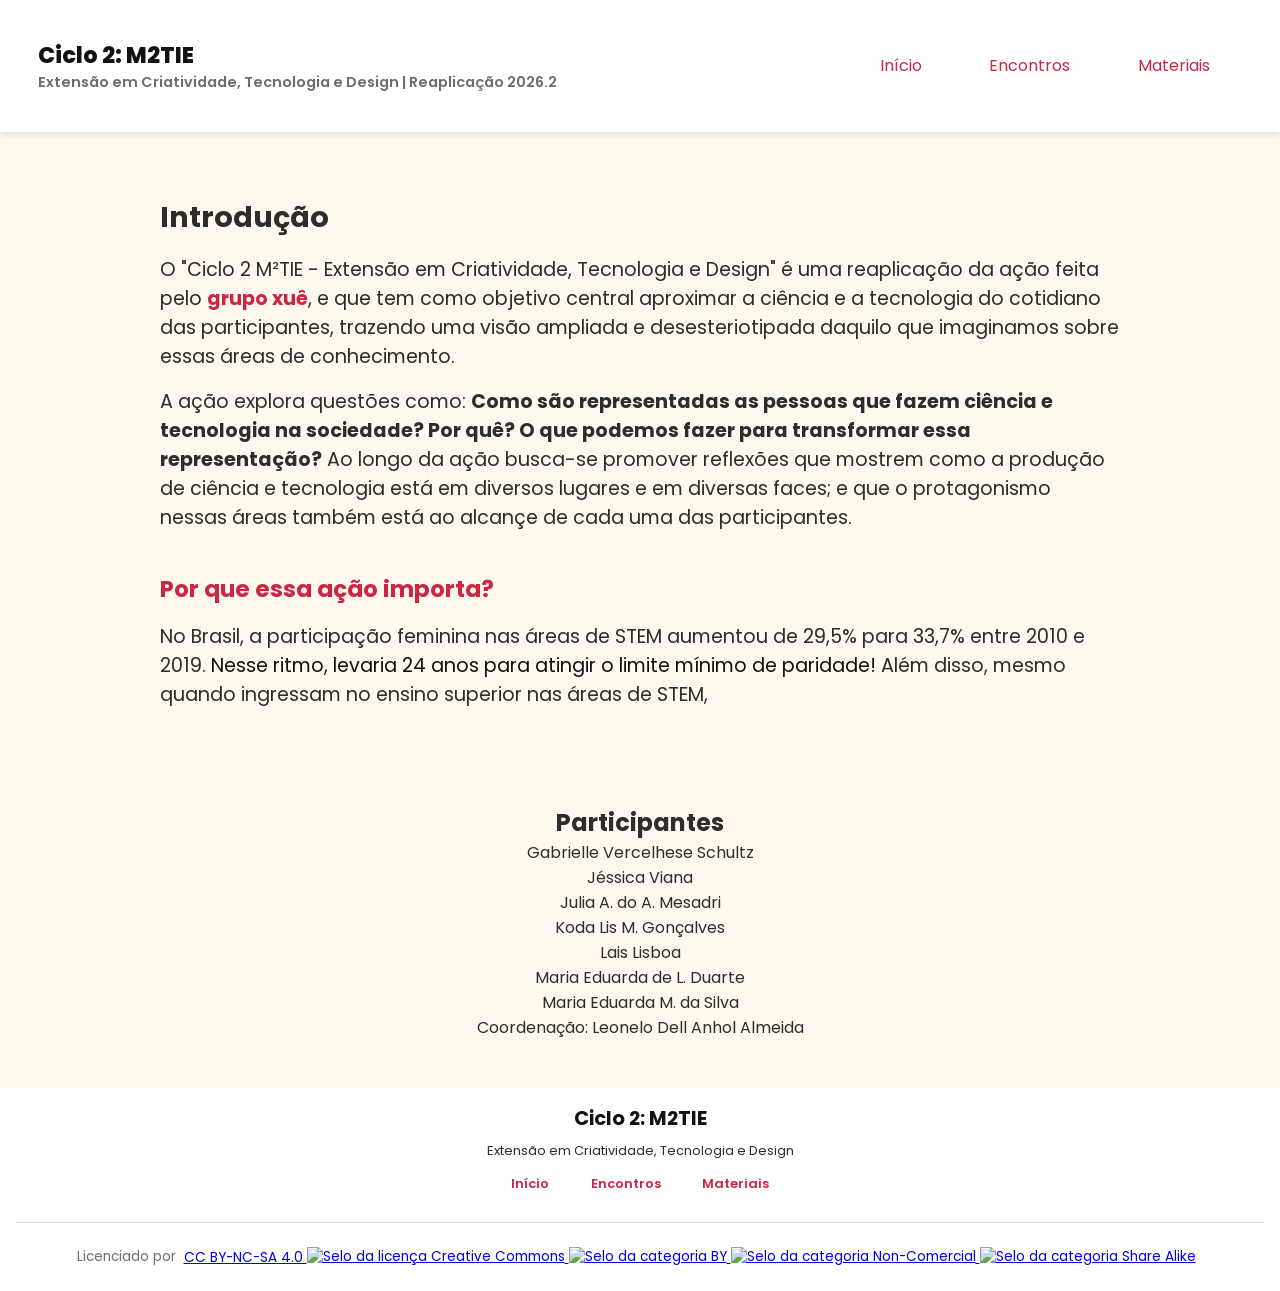
==== index.html @ d6389ebe "updated footer" ====
<!DOCTYPE html>
<html lang="pt-BR">

<head>
    <meta charset="UTF-8">
    <meta name="viewport" content="width=device-width, initial-scale=1.0">
    <meta name="description" content="Descricao e guia do Ciclo 2 M2TIE: Quem faz ciência e tecnologia?">
    <link rel="stylesheet" href="main.css">
    <link rel="preconnect" href="https://fonts.googleapis.com">
    <link rel="preconnect" href="https://fonts.gstatic.com" crossorigin>
    <link
        href="https://fonts.googleapis.com/css2?family=Poppins:ital,wght@0,100;0,200;0,300;0,400;0,500;0,600;0,700;0,800;0,900;1,100;1,200;1,300;1,400;1,500;1,600;1,700;1,800;1,900&display=swap"
        rel="stylesheet">
    <title>Ciclo 2: M2TIE (Reaplicação 2026.2)</title>
</head>

<body>
    <header>
        <div class=nome>
            <h1><a href="index.html">Ciclo 2: M2TIE</a></h1>
            <h2>Extensão em Criatividade, Tecnologia e Design | Reaplicação 2026.2</h2>
        </div>

        <nav id="menu" aria-label="Menu de Navegação">
            <ul>
                <li><a href="index.html">Início</a></li>
                <li><a href="encontros.html">Encontros</a></li>
                <li><a href="materiais.html">Materiais</a></li>
            </ul>
        </nav>
    </header>

    <main id="main content" aria-label="Conteúdo Principal">
        <div class="info">
            <h2>Introdução</h2>
            <p>O "Ciclo 2 M²TIE - Extensão em Criatividade, Tecnologia e Design" é uma reaplicação da ação feita pelo <a
                    href=https://utfpr.curitiba.br/grupoxue/ target="_blank" span class="destaque">grupo xuê</span
                        class="destaque"></a>, e que tem como objetivo central aproximar a ciência e a tecnologia do
                cotidiano das participantes, trazendo uma visão ampliada e desesteriotipada daquilo que imaginamos sobre
                essas áreas de conhecimento.</p>
            <p>A ação explora questões como: <strong>Como são representadas as pessoas que fazem ciência e tecnologia na
                    sociedade? Por quê? O que podemos fazer para transformar essa representação?</strong> Ao longo da
                ação busca-se promover reflexões que mostrem como a produção de ciência e tecnologia está em diversos
                lugares e em diversas faces; e que o protagonismo nessas áreas também está ao alcançe de cada uma das
                participantes.</p>
            <h3>Por que essa ação importa?</h3>
            <p>No Brasil, a participação feminina nas áreas de STEM aumentou de 29,5% para 33,7% entre 2010 e 2019. <a
                    href=https://doi.org/10.5753/wit.2023.229472 target="_blank" span class="referenciado"> Nesse ritmo,
                    levaria 24 anos para atingir o limite mínimo de paridade!</a> Além disso, mesmo quando ingressam no
                ensino superior nas áreas de STEM, </p>
        </div>
    </main>
    <section>
        <div class="participantes">
            <h3>Participantes</h3>
            <p>Gabrielle Vercelhese Schultz</p>
            <p>Jéssica Viana</p>
            <p>Julia A. do A. Mesadri</p>
            <p>Koda Lis M. Gonçalves</p>
            <p>Lais Lisboa</p>
            <p>Maria Eduarda de L. Duarte</p>
            <p>Maria Eduarda M. da Silva</p>
            <p>Coordenação: Leonelo Dell Anhol Almeida</p>
        </div>
    </section>
    <footer>
        <div class="footer-content">
            <h2>Ciclo 2: M2TIE</h2>
            <p>Extensão em Criatividade, Tecnologia e Design</p>
        </div>
        <div class="footer-links">
            <a href="#">Início</a>
            <a href="#">Encontros</a>
            <a href="#">Materiais</a>
        </div>
        <div class="footer-licenca">
            <p>Licenciado por </p>
            <a href="https://creativecommons.org/licenses/by-nc-sa/4.0/?ref=chooser-v1" target="_blank"
                title="Redirecionamento para site externo." rel="license noopener noreferrer"
                style="display: inline-block">CC BY-NC-SA 4.0
                <img class="cc-icons" src="https://mirrors.creativecommons.org/presskit/icons/cc.svg?ref=chooser-v1"
                    alt="Selo da licença Creative Commons" />
                <img class="cc-icons" src="https://mirrors.creativecommons.org/presskit/icons/by.svg?ref=chooser-v1"
                    alt="Selo da categoria BY" />
                <img class="cc-icons" src="https://mirrors.creativecommons.org/presskit/icons/nc.svg?ref=chooser-v1"
                    alt="Selo da categoria Non-Comercial" />
                <img class="cc-icons" src="https://mirrors.creativecommons.org/presskit/icons/sa.svg?ref=chooser-v1"
                    alt="Selo da categoria Share Alike " />
            </a>
            </p>
        </div>
    </footer>
</body>

</html>
---- main.css ----
* {
    margin: 0;
    padding: 0;
    box-sizing: border-box;
}

body {
    background-color: #fff8ee;
    color: #2D2D2D;
    font-family: "Poppins";
    align-items: center;
    min-height: 100vh;
    display: flex;
    flex-direction: column;
}

header {
    width: 100%;
    display: flex;
    padding: 3%;
    justify-content: space-between;
    align-items: center;
    background-color: white;
    box-shadow: 0 4px 4px rgba(145, 113, 102, 0.158);
}

header a {
    text-decoration: none;
    color: #131212
}

header h1 {
    letter-spacing: 0rem;
    font-weight: 800
}

header nav ul {
    display: flex;
    gap: 0.2rem;
    list-style-type: none;
}

header h1 {
    font-size: 1.4rem;
    color: #131212
}

header nav a {
    color: #cd2643;
    align-items: center;
    text-decoration: none;
    font-size: 1rem;
    margin: 0 1rem;
    padding: 0.5rem 1rem;
}

header nav a:hover {
    font-weight: 600;
    background-color: #e72848;
    color: #fdf7ef;
    transition: 0.4s
}

header h2 {
    font-size: 0.9rem;
    color: #6D6D6D;
    font-weight: 600;
}

main {
    width: 80%;
    padding: 2rem;
    margin-top: 2rem;
    margin-bottom: 3rem;
    display: flex;
}

.info {
    align-items: center;
    justify-content: space-between;
    margin-bottom: 1rem;
    font-size: larger;
}

.info h3 {
    align-items: center;
    justify-content: space-between;
    margin-top: 2.5rem;
    font-size: larger;
    color:#cd2643
}

.info p {
    margin-top: 1rem;
}

footer {
    margin-top: auto;
    width: 100%;
    display: flex;
    flex-direction: column;
    justify-content: space-between;
    font-size: small;
    background-color: white;
    padding: 1rem;
    margin-top: 3rem
}

.footer-content {
    text-align: center;
    margin-bottom: 0.5rem;
}

.footer-content h2 {
    color: #131212;
    margin-bottom: 0.5rem;
}

.footer-links {
    display: flex;
    justify-content: center;
    gap: 2rem;
    margin-bottom: 1.5rem;
}

.footer-links a {
    padding: 0.3rem;
    color: #cd2643;
    text-decoration: none;
    transition: 0.3s;
    font-weight: 600;
}

.footer-links a:hover {
    color:#fff8ee;
    background-color: #e02847;
    font-weight: 800;
}

.participantes{
    text-align: center;
}

.participantes h3 {
    color: #2D2D2D;
    font-size: 1.5rem;
}

.footer-licenca {
    justify-content: center;
    display: flex;
    align-items: center;
    text-align: center;
    border-top: 1px solid #e5e0da;
    padding-top: 1rem;
    font-size: 0.85rem;
    color: #6D6D6D;
}


.footer-licenca p{
    padding: 0.5rem;
}

.cc-icons {
    height: 22px;
    vertical-align: text-bottom;
    display: inline;
}

.destaque {
    color: #cd2643;
    font-weight: 700;
    text-decoration: none;
}

.destaque:hover {
    text-decoration: undelrine;
    color: #e72848;
}

.referenciado {
    color:#131212;
    font-weight: 400;
    text-decoration: none;
}

.referenciado:hover {
    text-decoration: undelrine;
    color: #e72848;
    transition: 0.6s
}
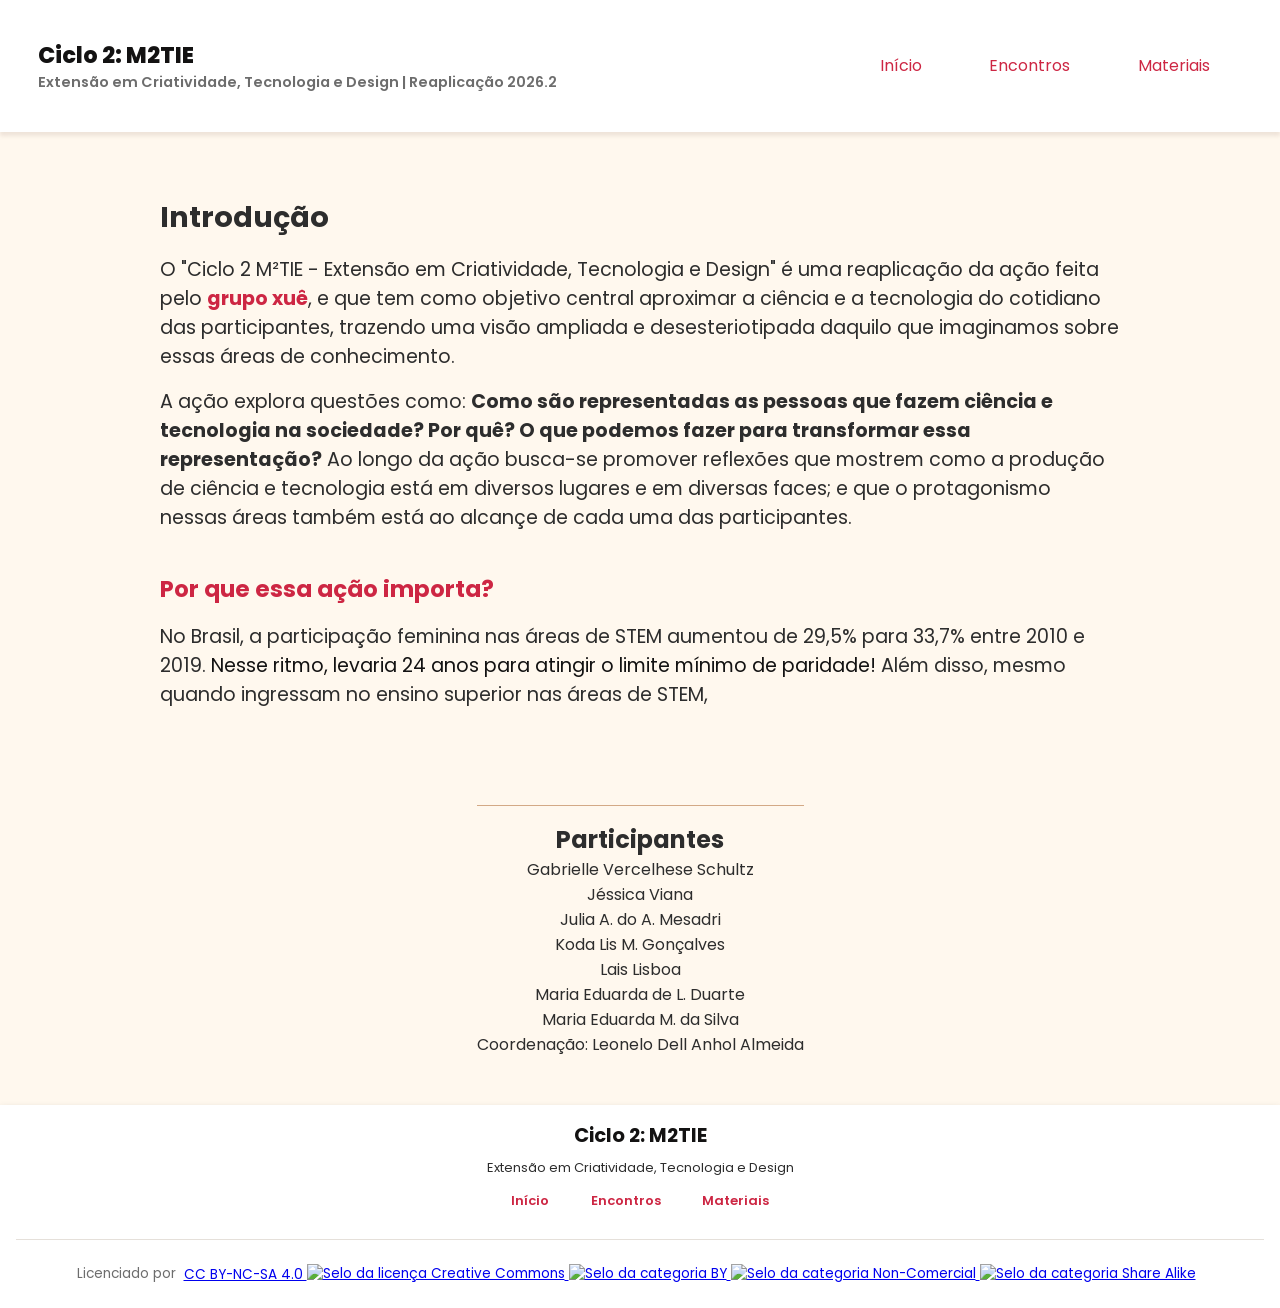
==== commit 0683b5d5: "fixed footer links" ====
--- a/index.html
+++ b/index.html
@@ -69,9 +69,9 @@
             <p>Extensão em Criatividade, Tecnologia e Design</p>
         </div>
         <div class="footer-links">
-            <a href="#">Início</a>
-            <a href="#">Encontros</a>
-            <a href="#">Materiais</a>
+            <a href="index.html">Início</a>
+            <a href="encontros.html">Encontros</a>
+            <a href="materiais.html">Materiais</a>
         </div>
         <div class="footer-licenca">
             <p>Licenciado por </p>
--- a/main.css
+++ b/main.css
@@ -87,7 +87,7 @@
     justify-content: space-between;
     margin-top: 2.5rem;
     font-size: larger;
-    color:#cd2643
+    color: #cd2643
 }
 
 .info p {
@@ -103,7 +103,8 @@
     font-size: small;
     background-color: white;
     padding: 1rem;
-    margin-top: 3rem
+    margin-top: 3rem;
+    box-shadow: 0 4px 8px rgba(0, 0, 0, 0.2);
 }
 
 .footer-content {
@@ -132,12 +133,14 @@
 }
 
 .footer-links a:hover {
-    color:#fff8ee;
+    color: #fff8ee;
     background-color: #e02847;
     font-weight: 800;
 }
 
-.participantes{
+.participantes {
+    border-top: 1px solid #d3a986;
+    padding-top: 1rem;
     text-align: center;
 }
 
@@ -158,7 +161,7 @@
 }
 
 
-.footer-licenca p{
+.footer-licenca p {
     padding: 0.5rem;
 }
 
@@ -180,7 +183,7 @@
 }
 
 .referenciado {
-    color:#131212;
+    color: #131212;
     font-weight: 400;
     text-decoration: none;
 }
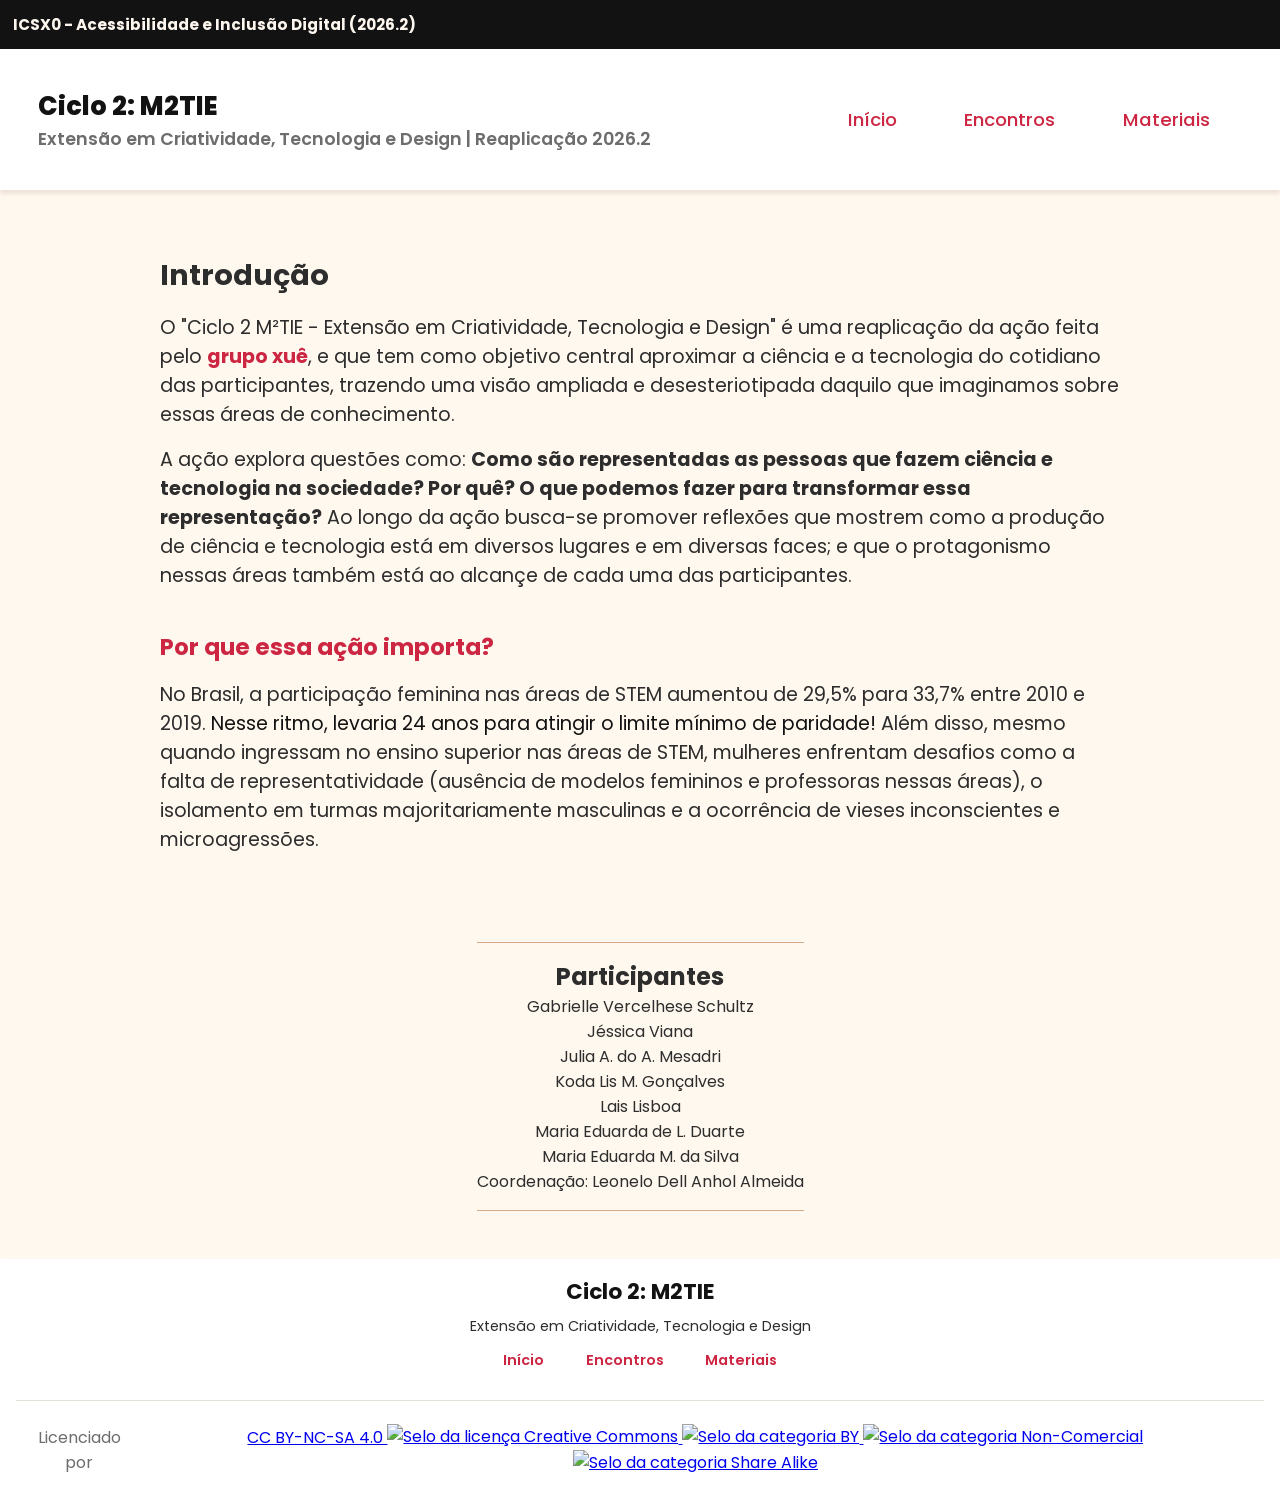
==== commit 5853aab1: "correcao de acordo com especificacao no moodle" ====
--- a/index.html
+++ b/index.html
@@ -4,7 +4,7 @@
 <head>
     <meta charset="UTF-8">
     <meta name="viewport" content="width=device-width, initial-scale=1.0">
-    <meta name="description" content="Descricao e guia do Ciclo 2 M2TIE: Quem faz ciência e tecnologia?">
+    <meta name="description" content="Ciclo 2 M2TIE: Extensão em Criatividade, Tecnologia e Design | Reaplicação 2026">
     <link rel="stylesheet" href="main.css">
     <link rel="preconnect" href="https://fonts.googleapis.com">
     <link rel="preconnect" href="https://fonts.gstatic.com" crossorigin>
@@ -16,22 +16,27 @@
 
 <body>
     <header>
-        <div class=nome>
-            <h1><a href="index.html">Ciclo 2: M2TIE</a></h1>
-            <h2>Extensão em Criatividade, Tecnologia e Design | Reaplicação 2026.2</h2>
+        <div class="top-header">
+            <h3>ICSX0 - Acessibilidade e Inclusão Digital (2026.2)</h3>
         </div>
+        <div class="bottom-header">
+            <div class=nome>
+                <h1><a href="index.html">Ciclo 2: M2TIE</a></h1>
+                <h2>Extensão em Criatividade, Tecnologia e Design | Reaplicação 2026.2</h2>
+            </div>
 
-        <nav id="menu" aria-label="Menu de Navegação">
-            <ul>
-                <li><a href="index.html">Início</a></li>
-                <li><a href="encontros.html">Encontros</a></li>
-                <li><a href="materiais.html">Materiais</a></li>
-            </ul>
-        </nav>
+            <nav id="menu" aria-label="Menu de Navegação">
+                <ul>
+                    <li><a href="index.html">Início</a></li>
+                    <li><a href="encontros.html">Encontros</a></li>
+                    <li><a href="materiais.html">Materiais</a></li>
+                </ul>
+            </nav>
+        </div>
     </header>
 
     <main id="main content" aria-label="Conteúdo Principal">
-        <div class="info">
+        <section class="info">
             <h2>Introdução</h2>
             <p>O "Ciclo 2 M²TIE - Extensão em Criatividade, Tecnologia e Design" é uma reaplicação da ação feita pelo <a
                     href=https://utfpr.curitiba.br/grupoxue/ target="_blank" span class="destaque">grupo xuê</span
@@ -44,11 +49,16 @@
                 lugares e em diversas faces; e que o protagonismo nessas áreas também está ao alcançe de cada uma das
                 participantes.</p>
             <h3>Por que essa ação importa?</h3>
-            <p>No Brasil, a participação feminina nas áreas de STEM aumentou de 29,5% para 33,7% entre 2010 e 2019. <a
-                    href=https://doi.org/10.5753/wit.2023.229472 target="_blank" span class="referenciado"> Nesse ritmo,
-                    levaria 24 anos para atingir o limite mínimo de paridade!</a> Além disso, mesmo quando ingressam no
-                ensino superior nas áreas de STEM, </p>
-        </div>
+            <p>No Brasil, a participação feminina nas áreas de STEM aumentou de 29,5% para 33,7% entre 2010 e 2019.
+                <a href=https://doi.org/10.5753/wit.2023.229472 target="_blank" span class="referenciado"> Nesse
+                    ritmo,
+                    levaria 24 anos para atingir o limite mínimo de paridade!</a> Além disso, mesmo quando ingressam
+                no
+                ensino superior nas áreas de STEM, mulheres enfrentam desafios como a falta de representatividade
+                (ausência de modelos femininos e professoras nessas áreas), o isolamento em turmas majoritariamente
+                masculinas e a ocorrência de vieses inconscientes e microagressões.
+            </p>
+        </section>
     </main>
     <section>
         <div class="participantes">
@@ -63,6 +73,7 @@
             <p>Coordenação: Leonelo Dell Anhol Almeida</p>
         </div>
     </section>
+
     <footer>
         <div class="footer-content">
             <h2>Ciclo 2: M2TIE</h2>
--- a/main.css
+++ b/main.css
@@ -7,7 +7,7 @@
 body {
     background-color: #fff8ee;
     color: #2D2D2D;
-    font-family: "Poppins";
+    font-family: "Poppins",system-ui, -apple-system, BlinkMacSystemFont, 'Segoe UI', Roboto, Oxygen, Ubuntu, Cantarell, 'Open Sans', 'Helvetica Neue', sans-serif;
     align-items: center;
     min-height: 100vh;
     display: flex;
@@ -16,12 +16,26 @@
 
 header {
     width: 100%;
-    display: flex;
-    padding: 3%;
-    justify-content: space-between;
     align-items: center;
     background-color: white;
     box-shadow: 0 4px 4px rgba(145, 113, 102, 0.158);
+}
+
+.bottom-header{
+    display: flex;
+    justify-content: space-between;
+    padding: 3%;
+    background-color: white;
+    align-items: center;
+}
+
+.top-header{
+    display: flex;
+    flex-direction: column;
+    background-color: #131212;
+    padding: 1%;
+    font-size: small;
+    color: #fdf7ef
 }
 
 header a {
@@ -41,7 +55,7 @@
 }
 
 header h1 {
-    font-size: 1.4rem;
+    font-size: 1.6rem;
     color: #131212
 }
 
@@ -49,7 +63,8 @@
     color: #cd2643;
     align-items: center;
     text-decoration: none;
-    font-size: 1rem;
+    font-size: 1.15rem;
+    font-weight: 500;
     margin: 0 1rem;
     padding: 0.5rem 1rem;
 }
@@ -62,7 +77,7 @@
 }
 
 header h2 {
-    font-size: 0.9rem;
+    font-size: 1.1rem;
     color: #6D6D6D;
     font-weight: 600;
 }
@@ -78,7 +93,7 @@
 .info {
     align-items: center;
     justify-content: space-between;
-    margin-bottom: 1rem;
+    margin-bottom: 0.5rem;
     font-size: larger;
 }
 
@@ -92,6 +107,11 @@
 
 .info p {
     margin-top: 1rem;
+}
+
+.info div{
+    display: flex;
+    align-items: center;
 }
 
 footer {
@@ -104,12 +124,13 @@
     background-color: white;
     padding: 1rem;
     margin-top: 3rem;
-    box-shadow: 0 4px 8px rgba(0, 0, 0, 0.2);
+    box-shadow: 0 12px 12px rgba(49, 44, 44, 0.2);
 }
 
 .footer-content {
     text-align: center;
     margin-bottom: 0.5rem;
+    font-size: 0.9rem;
 }
 
 .footer-content h2 {
@@ -129,6 +150,7 @@
     color: #cd2643;
     text-decoration: none;
     transition: 0.3s;
+    font-size: 0.9rem;
     font-weight: 600;
 }
 
@@ -142,6 +164,8 @@
     border-top: 1px solid #d3a986;
     padding-top: 1rem;
     text-align: center;
+    border-bottom: 1px solid #d3a986;
+    padding-bottom: 1rem;
 }
 
 .participantes h3 {
@@ -156,10 +180,9 @@
     text-align: center;
     border-top: 1px solid #e5e0da;
     padding-top: 1rem;
-    font-size: 0.85rem;
+    font-size: 1rem;
     color: #6D6D6D;
 }
-
 
 .footer-licenca p {
     padding: 0.5rem;
@@ -192,4 +215,19 @@
     text-decoration: undelrine;
     color: #e72848;
     transition: 0.6s
+}
+
+.materiais ul, ol{
+    list-style-type: none;
+}
+
+.materiais div{
+    color: #cd2643;
+    font-weight: 700;
+    font-size: larger;
+    padding-top: 2rem;
+}
+
+.materiais iframe{
+    margin-top: 1rem;
 }
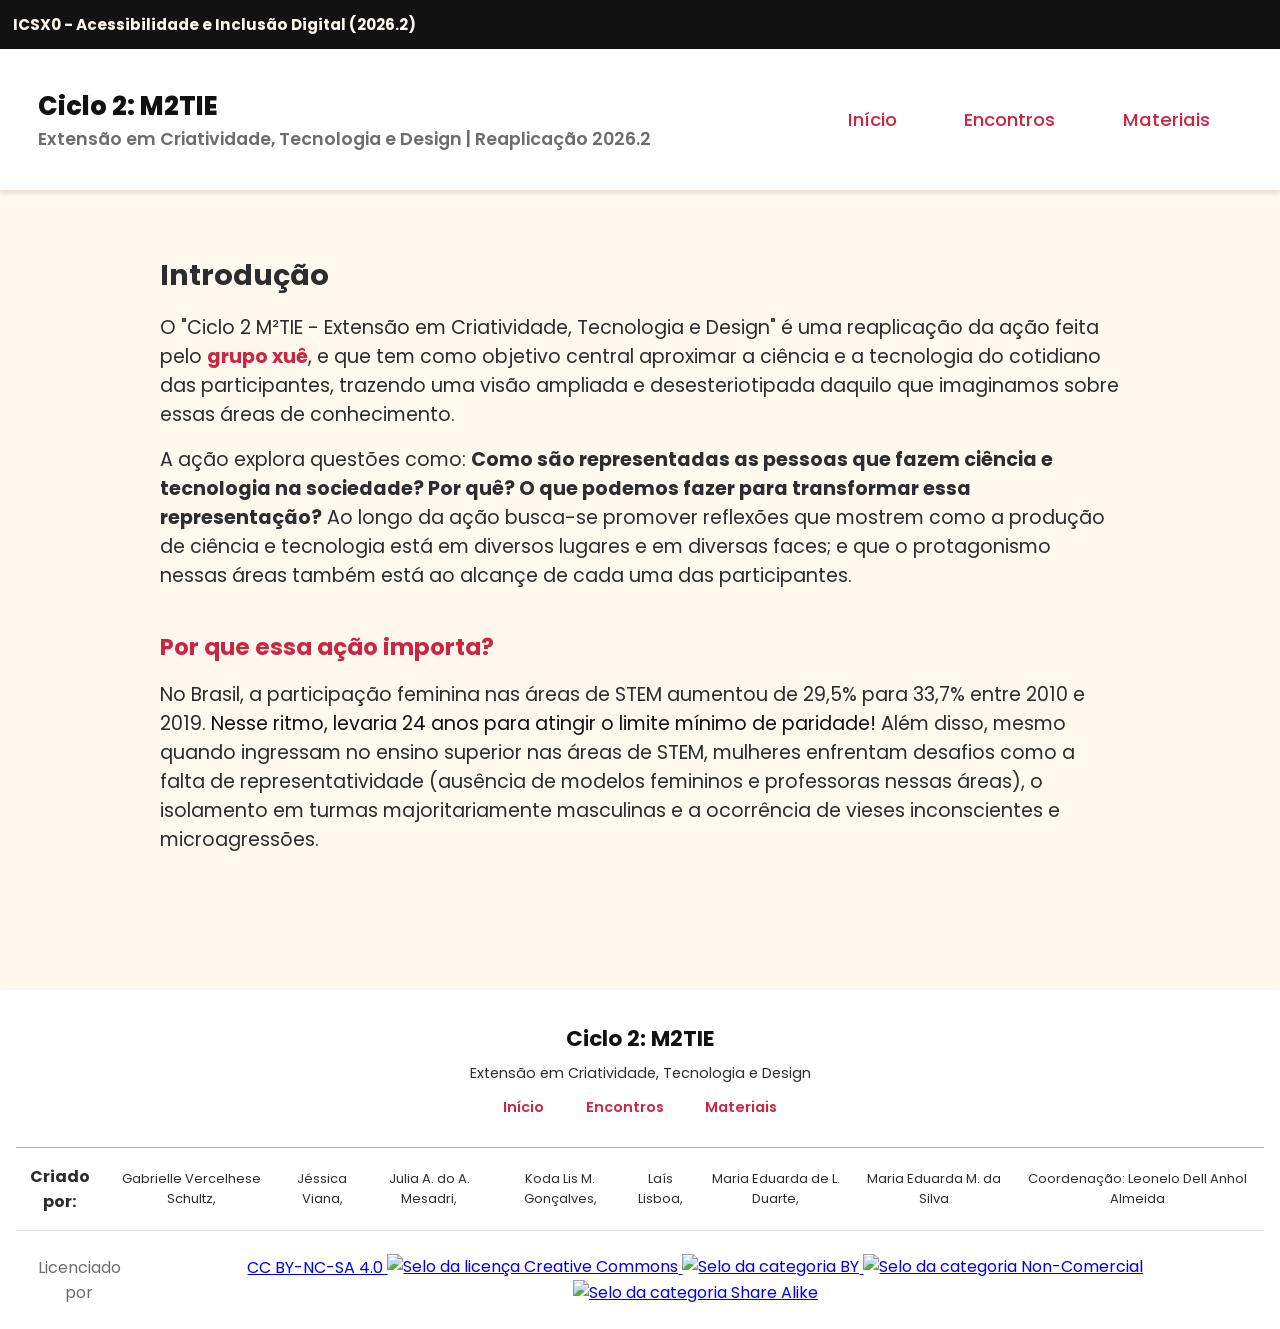
==== commit 464a8f03: "footer de acordo com moodle" ====
--- a/index.html
+++ b/index.html
@@ -60,19 +60,6 @@
             </p>
         </section>
     </main>
-    <section>
-        <div class="participantes">
-            <h3>Participantes</h3>
-            <p>Gabrielle Vercelhese Schultz</p>
-            <p>Jéssica Viana</p>
-            <p>Julia A. do A. Mesadri</p>
-            <p>Koda Lis M. Gonçalves</p>
-            <p>Lais Lisboa</p>
-            <p>Maria Eduarda de L. Duarte</p>
-            <p>Maria Eduarda M. da Silva</p>
-            <p>Coordenação: Leonelo Dell Anhol Almeida</p>
-        </div>
-    </section>
 
     <footer>
         <div class="footer-content">
@@ -84,6 +71,20 @@
             <a href="encontros.html">Encontros</a>
             <a href="materiais.html">Materiais</a>
         </div>
+        
+        <div class="participantes">
+            <h3>Criado por:</h3>
+            <p>Gabrielle Vercelhese Schultz,</p>
+            <p>Jéssica Viana,</p>
+            <p>Julia A. do A. Mesadri,</p>
+            <p>Koda Lis M. Gonçalves,</p>
+            <p>Laís Lisboa,</p>
+            <p>Maria Eduarda de L. Duarte,</p>
+            <p>Maria Eduarda M. da Silva</p>
+            <p>Coordenação: Leonelo Dell Anhol Almeida</p>
+            <br>
+        </div>
+        
         <div class="footer-licenca">
             <p>Licenciado por </p>
             <a href="https://creativecommons.org/licenses/by-nc-sa/4.0/?ref=chooser-v1" target="_blank"
--- a/main.css
+++ b/main.css
@@ -115,7 +115,6 @@
 }
 
 footer {
-    margin-top: auto;
     width: 100%;
     display: flex;
     flex-direction: column;
@@ -124,12 +123,13 @@
     background-color: white;
     padding: 1rem;
     margin-top: 3rem;
-    box-shadow: 0 12px 12px rgba(49, 44, 44, 0.2);
+    box-shadow: 0 8px 12px rgba(0, 0, 0, 0.2);
 }
 
 .footer-content {
     text-align: center;
     margin-bottom: 0.5rem;
+    margin-top: 1rem;
     font-size: 0.9rem;
 }
 
@@ -164,13 +164,14 @@
     border-top: 1px solid #d3a986;
     padding-top: 1rem;
     text-align: center;
-    border-bottom: 1px solid #d3a986;
+    align-items: center;
     padding-bottom: 1rem;
+    display: flex;
 }
 
 .participantes h3 {
     color: #2D2D2D;
-    font-size: 1.5rem;
+    font-size: 1rem;
 }
 
 .footer-licenca {
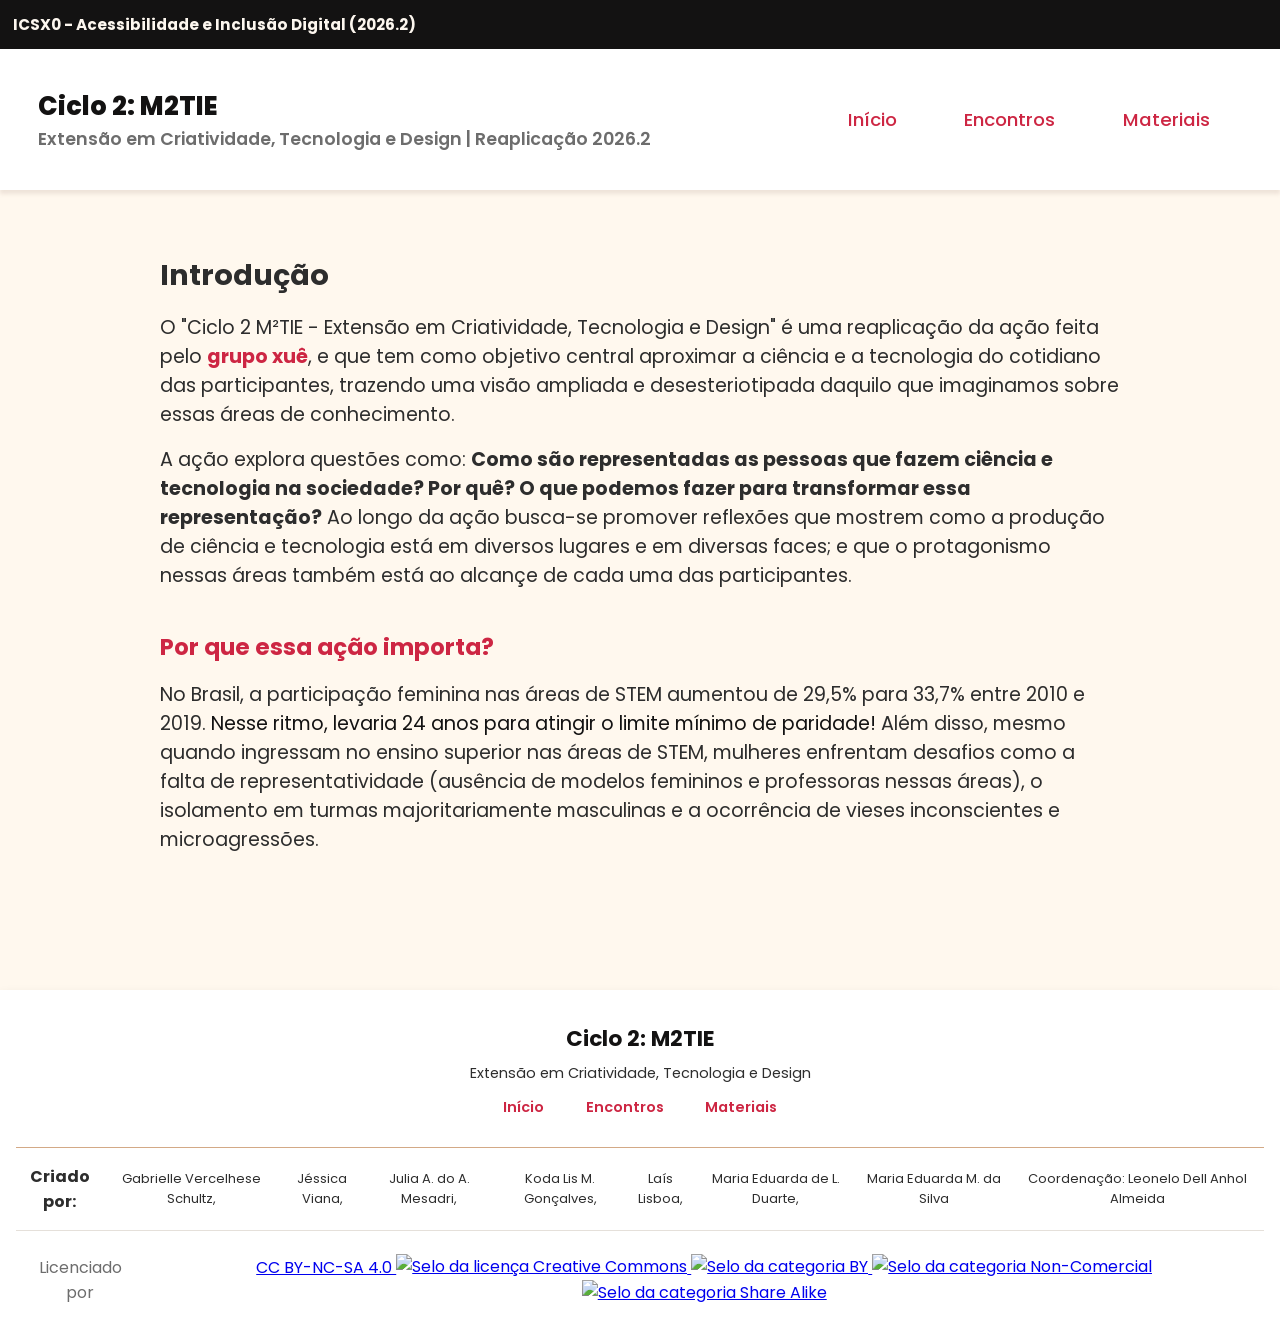
==== commit 731ae4e2: "correcao html" ====
--- a/index.html
+++ b/index.html
@@ -99,7 +99,6 @@
                 <img class="cc-icons" src="https://mirrors.creativecommons.org/presskit/icons/sa.svg?ref=chooser-v1"
                     alt="Selo da categoria Share Alike " />
             </a>
-            </p>
         </div>
     </footer>
 </body>
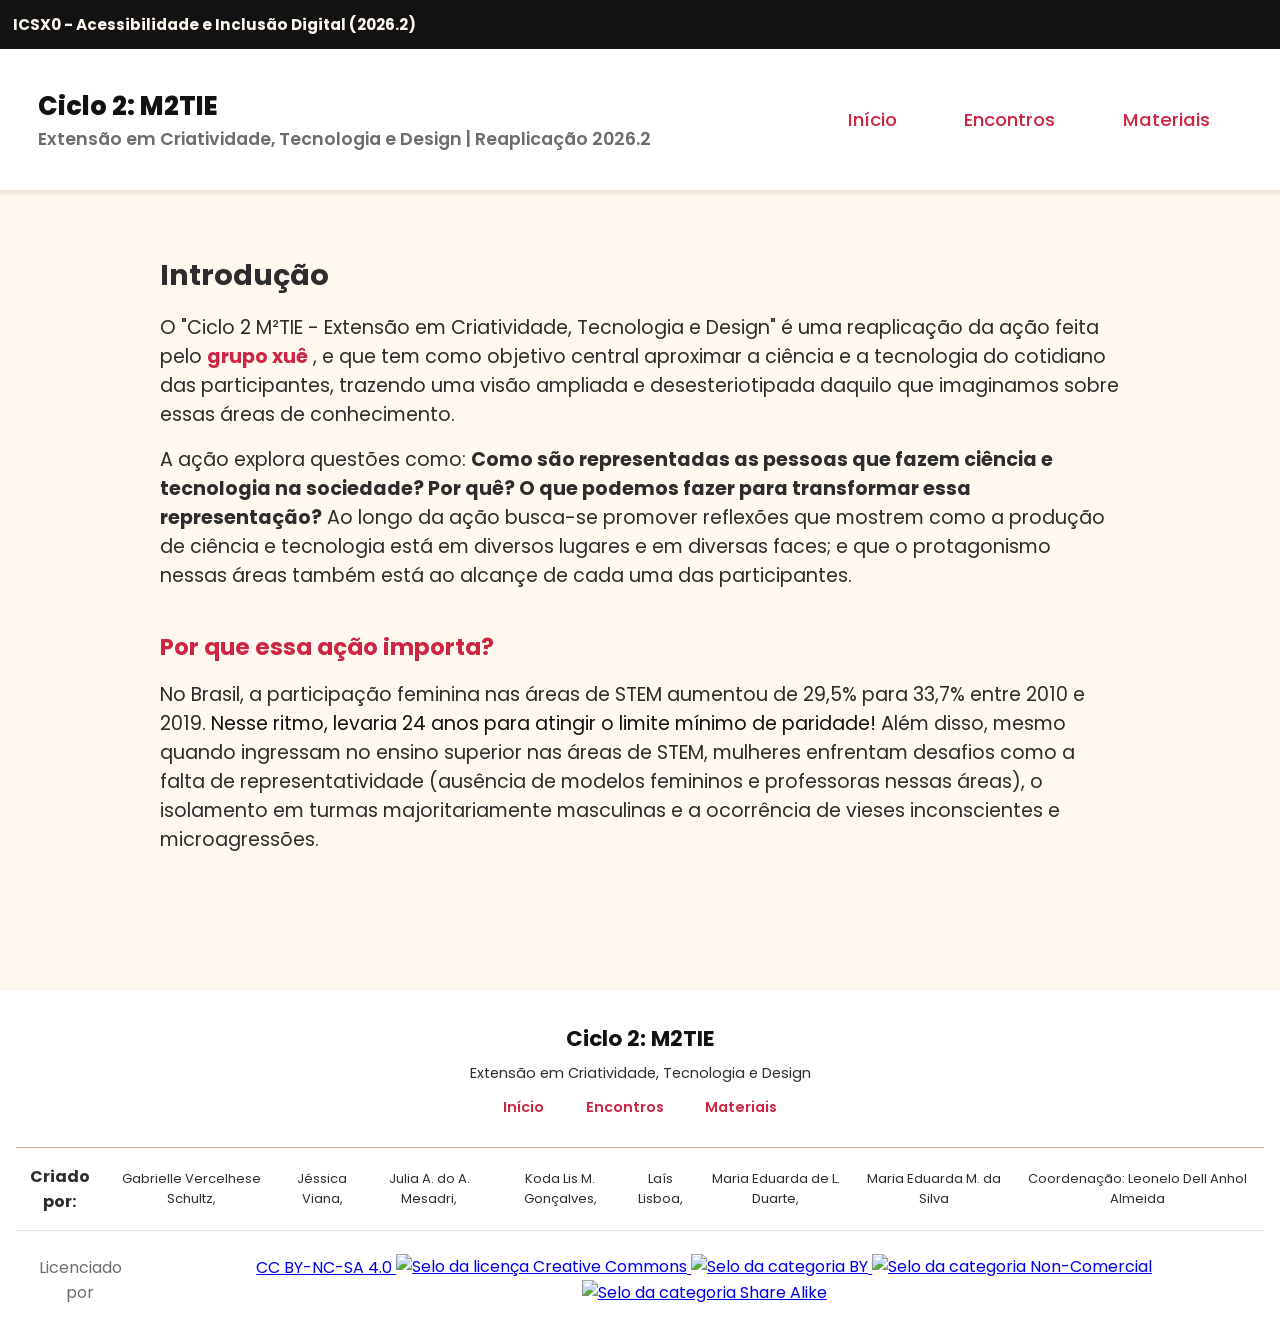
==== commit e5350133: "fixed span tag" ====
--- a/index.html
+++ b/index.html
@@ -25,7 +25,7 @@
                 <h2>Extensão em Criatividade, Tecnologia e Design | Reaplicação 2026.2</h2>
             </div>
 
-            <nav id="menu" aria-label="Menu de Navegação">
+            <nav id="menu" aria-label="Menu-de-Navegação">
                 <ul>
                     <li><a href="index.html">Início</a></li>
                     <li><a href="encontros.html">Encontros</a></li>
@@ -35,14 +35,16 @@
         </div>
     </header>
 
-    <main id="main content" aria-label="Conteúdo Principal">
+    <main id="main content" aria-label="Conteúdo-Principal">
         <section class="info">
             <h2>Introdução</h2>
-            <p>O "Ciclo 2 M²TIE - Extensão em Criatividade, Tecnologia e Design" é uma reaplicação da ação feita pelo <a
-                    href=https://utfpr.curitiba.br/grupoxue/ target="_blank" span class="destaque">grupo xuê</span
-                        class="destaque"></a>, e que tem como objetivo central aproximar a ciência e a tecnologia do
+            <p>O "Ciclo 2 M²TIE - Extensão em Criatividade, Tecnologia e Design" é uma reaplicação da ação feita pelo
+                <a href=https://utfpr.curitiba.br/grupoxue/ target="_blank">
+                    <span class="destaque">grupo xuê</span>
+                </a>, e que tem como objetivo central aproximar a ciência e a tecnologia do
                 cotidiano das participantes, trazendo uma visão ampliada e desesteriotipada daquilo que imaginamos sobre
-                essas áreas de conhecimento.</p>
+                essas áreas de conhecimento.
+            </p>
             <p>A ação explora questões como: <strong>Como são representadas as pessoas que fazem ciência e tecnologia na
                     sociedade? Por quê? O que podemos fazer para transformar essa representação?</strong> Ao longo da
                 ação busca-se promover reflexões que mostrem como a produção de ciência e tecnologia está em diversos
@@ -71,7 +73,7 @@
             <a href="encontros.html">Encontros</a>
             <a href="materiais.html">Materiais</a>
         </div>
-        
+
         <div class="participantes">
             <h3>Criado por:</h3>
             <p>Gabrielle Vercelhese Schultz,</p>
@@ -84,7 +86,7 @@
             <p>Coordenação: Leonelo Dell Anhol Almeida</p>
             <br>
         </div>
-        
+
         <div class="footer-licenca">
             <p>Licenciado por </p>
             <a href="https://creativecommons.org/licenses/by-nc-sa/4.0/?ref=chooser-v1" target="_blank"
--- a/main.css
+++ b/main.css
@@ -7,7 +7,7 @@
 body {
     background-color: #fff8ee;
     color: #2D2D2D;
-    font-family: "Poppins",system-ui, -apple-system, BlinkMacSystemFont, 'Segoe UI', Roboto, Oxygen, Ubuntu, Cantarell, 'Open Sans', 'Helvetica Neue', sans-serif;
+    font-family: "Poppins", sans-serif;
     align-items: center;
     min-height: 100vh;
     display: flex;
@@ -90,6 +90,10 @@
     display: flex;
 }
 
+main a {
+    text-decoration: none;
+}
+
 .info {
     align-items: center;
     justify-content: space-between;
@@ -202,7 +206,6 @@
 }
 
 .destaque:hover {
-    text-decoration: undelrine;
     color: #e72848;
 }
 
@@ -213,7 +216,6 @@
 }
 
 .referenciado:hover {
-    text-decoration: undelrine;
     color: #e72848;
     transition: 0.6s
 }
